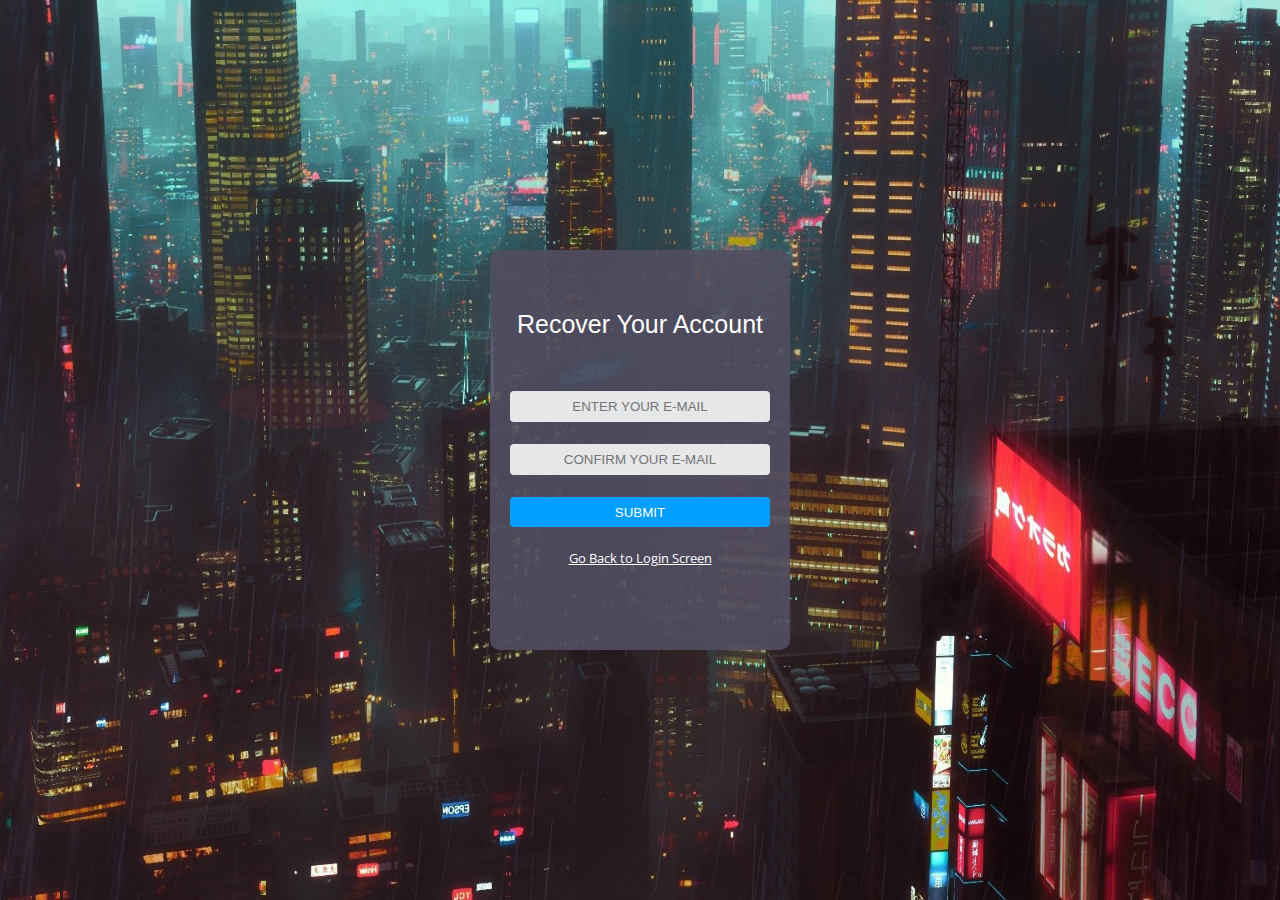
==== html/forgot.html @ f7a48df3 "Second Commit" ====
<!DOCTYPE html>
<html lang="en">
<head>
    <meta charset="UTF-8">
    <meta name="viewport" content="width=device-width, initial-scale=1.0">
    <title>System</title>
    <link rel="stylesheet" type="text/css" href="../css/style.css">
    <link rel="stylesheet" href="https://fonts.googleapis.com/css?family=Open+Sans:600,700" rel="stylesheet">
    <title>Login</title>
</head>
<body>
    <header>
    </header>
    <section>
        <div class="container">
            <img class="back" src="../assets/nightCity.jpg" alt="city">
            <div class="box">
                <header>
                    <p>Recover Your Account</p><br>
                </header>
                <div class="form">
                        <form action="" method="get">
                        <input id="email" type="text" placeholder="ENTER YOUR E-MAIL"><br><br>
                        <input id="confEmail" type="text" placeholder="CONFIRM YOUR E-MAIL"><br><br>
                        <button class="btn" type="submit" onclick="recover()" href="html/main.html" >SUBMIT</button><br><br>
                    </form>
                </div>
                <div class="footer">
                    <a href="../index.html">Go Back to Login Screen</a>
                </div>
            </div>
        </div>
    </section>
    <footer>
    </footer>
    <script src="../scripts/script.js"></script>
</body>
</html>
---- css/style.css ----
body{
    margin: 0px;
    font-family: 'Open Sans',sans-serif;
}

.container{
    width: 100vw;
    height: 100vh;
    display: flex;
    flex-direction: row;
    justify-content: center;
    align-items: center;

}

.container .back{
    width: 100%;
    height: 100%;
    /*filter: blur(1.5px);*/
    filter: drop-shadow(8px 8px 10px gray);
}
    

/*  Div BOX -----------------------------------------------------------------------------------*/
.box{
    position: absolute;
    width: 300px;
    height: 400px;
    /*background-color: #1A2037;*/
    background: rgba(81, 78, 97, 0.90);
    /*background-color: #F8F8F8;*/
    border-radius: 10px;
}

.box:hover{
    background: rgba(81, 78, 97, 0.97);
}

.box header p{
    margin-top: 60px;
    padding-bottom: 5px;
    text-align: center;
    font-size: 25px;
    border-radius: 10px;
    color: #fff;
    font-family: sans-serif;
}

/*  Form -----------------------------------------------------------------------------------*/
div .form{
    display: block;
    text-align: center;
}

.form{ 
    display: inline-block;
    margin-left: 20px;
    margin-right: 20px;
    text-align: left;
}

label{
    color: #fff;
}

input[type=text]{
    color: #000000;
    width: 100%;
    padding-top: 8px;
    padding-bottom: 8px;
    box-sizing: border-box;
    background-color: #E5E7E9;
    border-radius: 4px;
    border: hidden; 
    text-align: center;
    font-family: sans-serif;
}

button{
    width: 100%;
    height: 30px;
    padding-top: 8px;
    padding-bottom: 8px;
    box-sizing: border-box;
    color: #fff;
    background-color: #009EFF;
    border-style: hidden;
    border-radius: 4px;
    font-family: sans-serif;
}

.form button:hover{
    background-color: #007DCB;
    color: #FFCD3F;
}

/*------------------------------------------------------------------------------------------*/

/*  Footer -----------------------------------------------------------------------------------*/
.footer{
    margin-bottom: 10px;
    font-size: small;
    text-align: center;
}

.footer a{
    color: #fff;
}
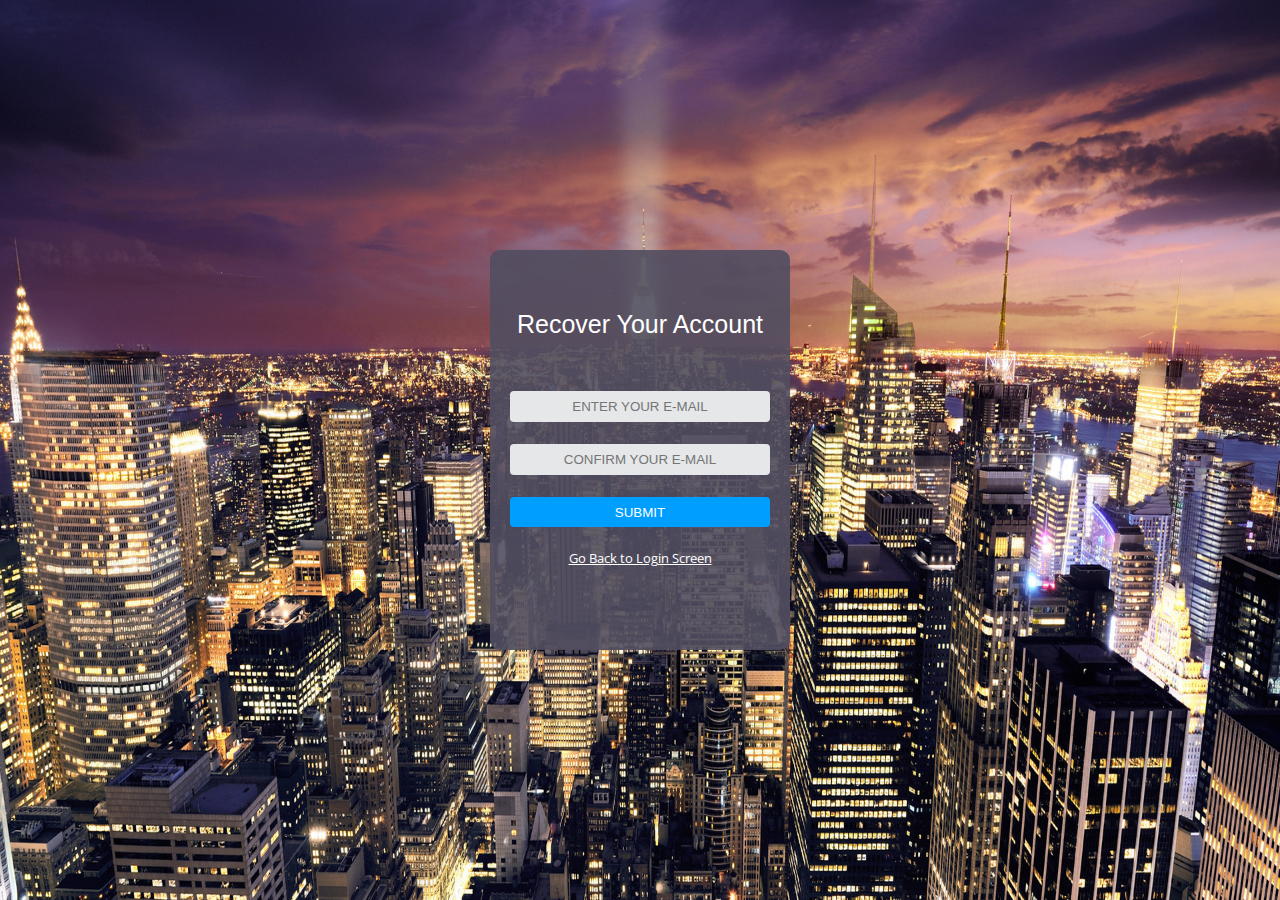
==== commit 63c02ebf: "fourth Commit" ====
--- a/html/forgot.html
+++ b/html/forgot.html
@@ -13,7 +13,7 @@
     </header>
     <section>
         <div class="container">
-            <img class="back" src="../assets/nightCity.jpg" alt="city">
+            <img class="back" src="../assets/nightNY.jpg" alt="city">
             <div class="box">
                 <header>
                     <p>Recover Your Account</p><br>
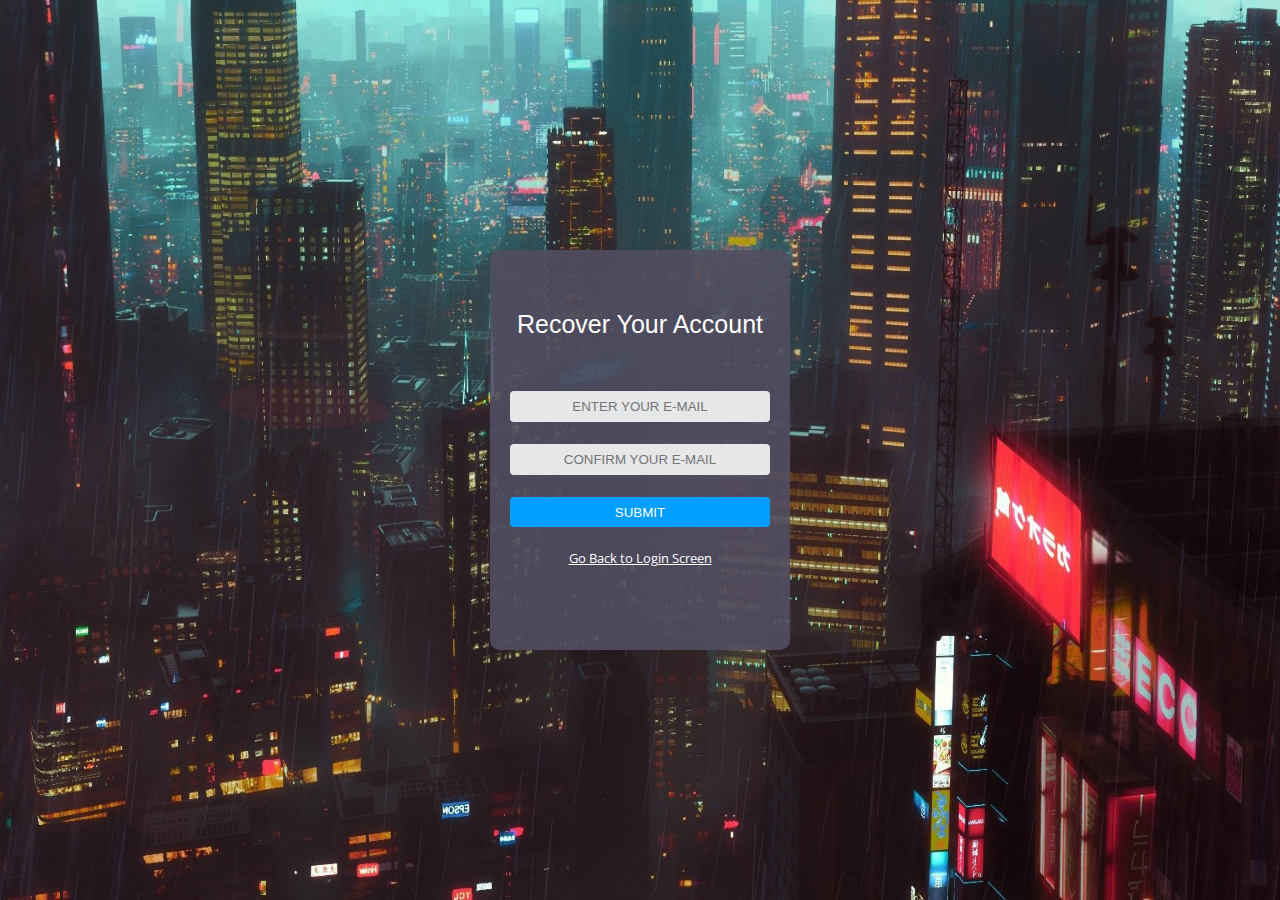
==== commit 2fe6a952: "08.05.2020" ====
--- a/html/forgot.html
+++ b/html/forgot.html
@@ -13,15 +13,15 @@
     </header>
     <section>
         <div class="container">
-            <img class="back" src="../assets/nightNY.jpg" alt="city">
+            <img class="back" src="../assets/nightCity.jpg" alt="city">
             <div class="box">
                 <header>
                     <p>Recover Your Account</p><br>
                 </header>
                 <div class="form">
                         <form action="" method="get">
-                        <input id="email" type="text" placeholder="ENTER YOUR E-MAIL"><br><br>
-                        <input id="confEmail" type="text" placeholder="CONFIRM YOUR E-MAIL"><br><br>
+                        <input id="email" class="input" type="text" placeholder="ENTER YOUR E-MAIL"><br><br>
+                        <input id="confEmail" class="input" type="text" placeholder="CONFIRM YOUR E-MAIL"><br><br>
                         <button class="btn" type="submit" onclick="recover()" href="html/main.html" >SUBMIT</button><br><br>
                     </form>
                 </div>
--- a/css/style.css
+++ b/css/style.css
@@ -11,6 +11,7 @@
     flex-direction: row;
     justify-content: center;
     align-items: center;
+    background-color: #2f3337;
 
 }
 
@@ -20,7 +21,7 @@
     /*filter: blur(1.5px);*/
     filter: drop-shadow(8px 8px 10px gray);
 }
-    
+
 
 /*  Div BOX -----------------------------------------------------------------------------------*/
 .box{
@@ -53,18 +54,14 @@
     text-align: center;
 }
 
-.form{ 
+.form{
     display: inline-block;
     margin-left: 20px;
     margin-right: 20px;
     text-align: left;
 }
 
-label{
-    color: #fff;
-}
-
-input[type=text]{
+.form .input{
     color: #000000;
     width: 100%;
     padding-top: 8px;
@@ -72,9 +69,13 @@
     box-sizing: border-box;
     background-color: #E5E7E9;
     border-radius: 4px;
-    border: hidden; 
+    border: hidden;
     text-align: center;
     font-family: sans-serif;
+}
+
+label{
+    color: #fff;
 }
 
 button{
@@ -106,4 +107,4 @@
 
 .footer a{
     color: #fff;
-}+}
